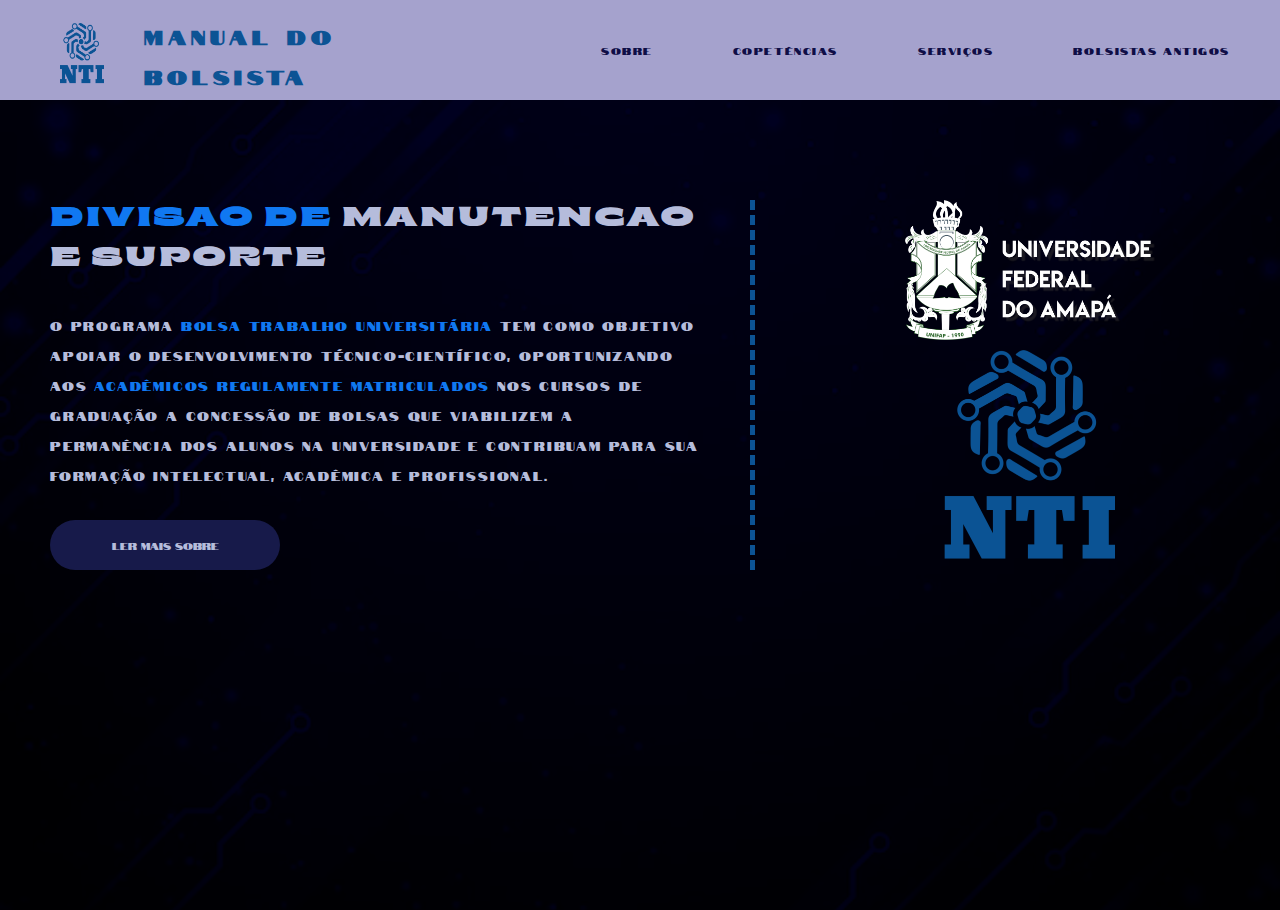
==== index.html @ f686a223 "ef" ====
<!DOCTYPE html>
<html lang="br-PT">
<head>
    <meta charset="UTF-8">
    <meta name="viewport" content="width=device-width, initial-scale=1.0">
    <link rel="stylesheet" href="/assets/css/style.css">
    <title>DMSUPORTE</title>
</head>
<body>
        <header class="header">
            <div class="logo">
                <img src="/assets/img/logo-nti.png" alt="nti">
                <h1>MANUAL DO BOLSISTA</h1>
            </div><!--logo-->
            <div class="links">
                    <ul>
                        <li><a href="#">SOBRE</a></li>
                        <li><a href="#">COPETÊNCIAS</a></li>
                        <li><a href="#">SERVIÇOS</a></li>
                        <li><a href="#">BOLSISTAS ANTIGOs</a></li>
                    </ul>
            </div><!--links-->
            
        </header><!--header-->

        <section id="section-1">
            <div class="section1">
                <div class="conteudo">
                    <h1><span>DIVISAO DE</span> MANUTENCAO<br>E SUPORTE</h1>
                    <p>
                        O Programa <span>Bolsa Trabalho Universitária</span> tem como objetivo apoiar o desenvolvimento técnico-científico, oportunizando aos <span>acadêmicos regulamente matriculados</span> nos Cursos de Graduação a concessão de bolsas que viabilizem a permanência dos alunos na Universidade e contribuam para sua formação intelectual, acadêmica e profissional. 
                    </p>
                    <button>LER MAIS SOBRE</button>

                </div><!--conteudo da section 1-->
                <div class="logo-principal">
                    <img src="/assets/img/unifap-1.png" alt="unifap">
                    <img src="/assets/img/logo-nti.png" alt="unifap">
                </div><!--logo-principal-->

            </div><!--section1-->
        </section>
</body>
</html>
---- assets/css/style.css ----
@import url('https://fonts.googleapis.com/css2?family=Courgette&family=Nosifer&family=Notable&display=swap');
@font-face{
    font-family: 'fonte-titulo';
    src: url("/assets/fontes/brice-black-expanded.otf");
}

*{
    padding: 0;
    margin: 0;
    box-sizing: border-box;
    text-decoration: none;
}

header{
    height: 100px;
    background-color: #A5A2CD;
}
.header{
    display: flex;
    justify-content: space-between;
    align-items: center;
    padding: 50px;
}
.logo{
    display: flex;
}

.logo img{
    width: 64px;
    height: 64px;
    margin-top: 15px;
    
}

.logo h1{
    font-family: Notable;
    width: 200px;
    font-size: 20px;
    margin-left: 30px;
    margin-top: 10px;
    letter-spacing: 5px;
    color: #0C5394;
}

.links ul{
    display: flex;
    list-style-type: none;
    gap: 80px;
}

.links a{
    font-size: 10px;
    font-family: Notable;
    color: #0F0E46;
    letter-spacing: 1.56px;
}

/*section 1 ***************/


#section-1{
    height: 90vh;
    background-color: #000020; 
    background-image: url("/assets/img/fundo.png");
    background-repeat: no-repeat;
    background-size: cover;
    opacity: 1;
    background-blend-mode:multiply;
    z-index: -1;
}

.section1{
    padding: 50px;
    display: flex;
    justify-content: space-between;
    padding-top: 100px;
}
h1{
    font-family: fonte-titulo;
    color: #B5BCDB;
    font-size: 27px;
    line-height: 40px;
    letter-spacing: 3px;
    width: 700px;
}
span{
    color: #1078F1;
}

p{
    font-size: 12px;
    font-family: Notable;
    color: #B5BCDB;
    width: 650px;
    margin-top: 30px;
    margin-bottom: 30px;
    letter-spacing: 1.8px;
    line-height: 30px;

}

button{
    width: 230px;
    height: 50px;
    background-color: #171A4A;
    color: #B5BCDB;
    border: none;
    border-radius: 30px;
    font-family: notable;
    font-size: 10px;
}
.logo-principal{
    display: flex;
    flex-direction: column;
    border-left: solid 5px #0C5394;
    border-top: 0px;
    border-right: 0px;
    border-bottom: 0px;
    border-style: dashed;
    padding-left: 150px;
    
}
.logo-principal img{
    width: 250px;
    margin-right: 100px;
}
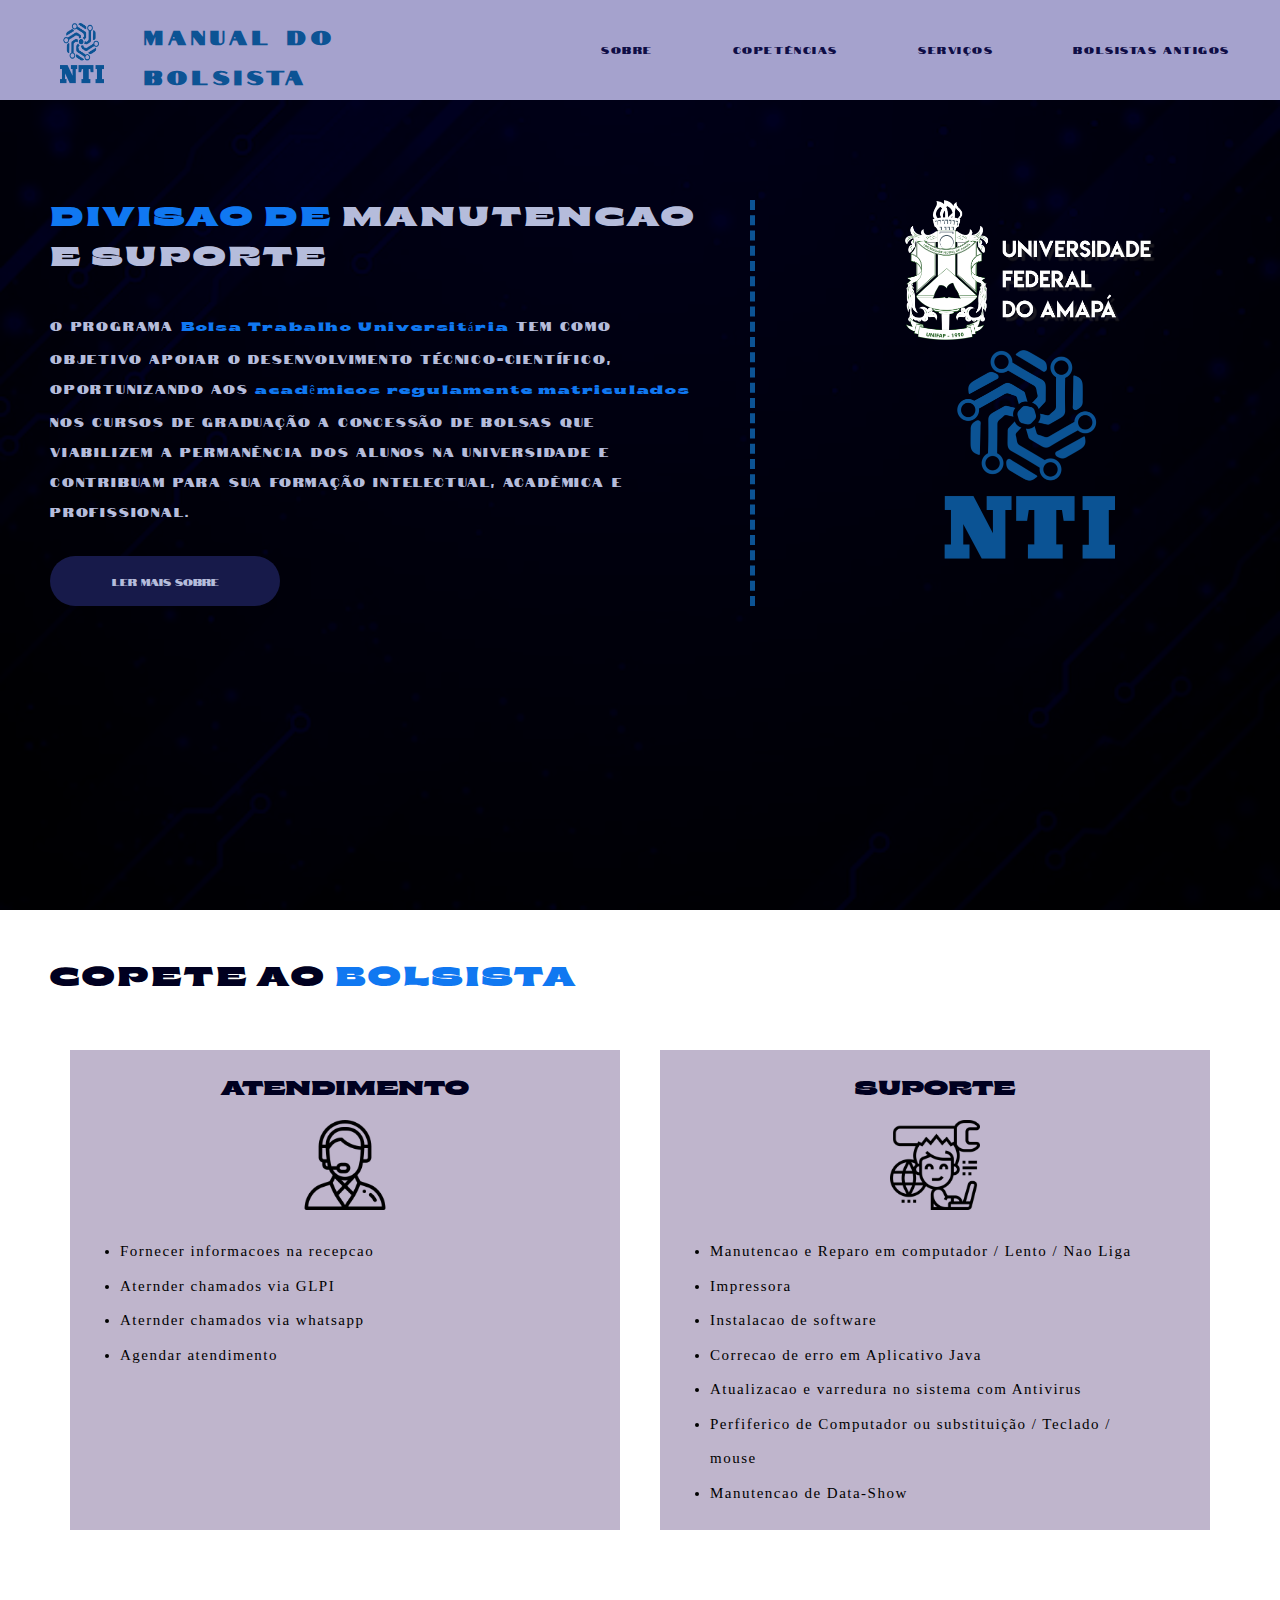
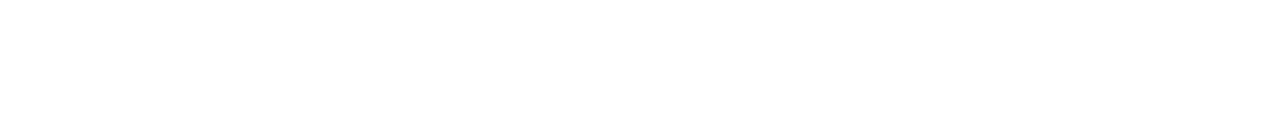
==== commit 3aa42683: "section 2" ====
--- a/index.html
+++ b/index.html
@@ -39,6 +39,45 @@
                 </div><!--logo-principal-->
 
             </div><!--section1-->
-        </section>
+        </section><!--section-id-1-->
+        <section id="section-2">
+            <div class="section2">
+                <h1>COPETE AO <span>BOLSISTA</span></h1>
+                <div class="card-copete">
+                    <div class="card">
+                        <div class="card-copete-texto">
+                            <h2>ATENDIMENTO</h2>
+                            <img src="assets/icones/apoio-suporte.png" alt="">
+                            <ul>
+                                <li>Fornecer informacoes na recepcao</li>
+                                <li>Aternder chamados via GLPI</li>
+                                <li>Aternder chamados via whatsapp </li>
+                                <li>Agendar atendimento</li>
+                            </ul>
+    
+                        </div><!--card-copete-texto-->
+                    </div><!--card-->
+                    <div class="card">
+                        <div class="card-copete-texto">
+                            <h2>SUPORTE</h2>
+                            <img src="assets/icones/suporte-tecnico.png" alt="">
+                            <ul>
+                                <li>Manutencao e Reparo em computador / Lento / Nao Liga </li>
+                                <li>Impressora</li>
+                                <li>Instalacao de software </li>
+                                <li>Correcao de erro em Aplicativo Java</li>
+                                <li>Atualizacao e varredura no sistema com Antivirus</li>
+                                <li>Perfiferico de Computador ou substituição / Teclado / mouse</li>
+                                <li>Manutencao de Data-Show
+                                </li>
+                            </ul>
+    
+                        </div><!--card-copete-texto-->
+                    </div><!--card-->
+                </div><!--card-copete-->
+
+            </div><!--section2-->
+
+        </section><!--section-id-2-->
 </body>
 </html>--- a/assets/css/style.css
+++ b/assets/css/style.css
@@ -9,6 +9,7 @@
     margin: 0;
     box-sizing: border-box;
     text-decoration: none;
+    font-family: fonte-titulo;
 }
 
 header{
@@ -124,3 +125,60 @@
     width: 250px;
     margin-right: 100px;
 }
+
+/*section 2 ***************/
+#section-2{
+    padding: 50px;
+}
+
+.section2{
+    width: 100%;
+    height: 80vh;
+}
+
+.section2 h1{
+    color: #000020;
+    margin-bottom: 30px;
+}
+
+.card-copete{
+    display: flex;
+    justify-content: center;
+}
+h2{
+    font-size: 20px;
+    color: #000020;
+    margin-top: 30px;
+}
+
+.card{
+    text-align: center;
+    background-color: #BFB5CC;
+    margin: 20px;
+    width: 600px;
+    height: auto;
+
+}
+
+.card img{
+    width: 90px;
+    height: auto;
+    margin: 20px;
+}
+
+.card ul{
+    margin-bottom: 20px;
+}
+
+.card li{
+    margin-left: 50px;
+    margin-right: 50px;
+    text-align: left;
+    font-size: 15px;
+    line-height: 2.3;
+    letter-spacing: 1.5px;
+    font-family: 'roboto';
+}
+
+
+
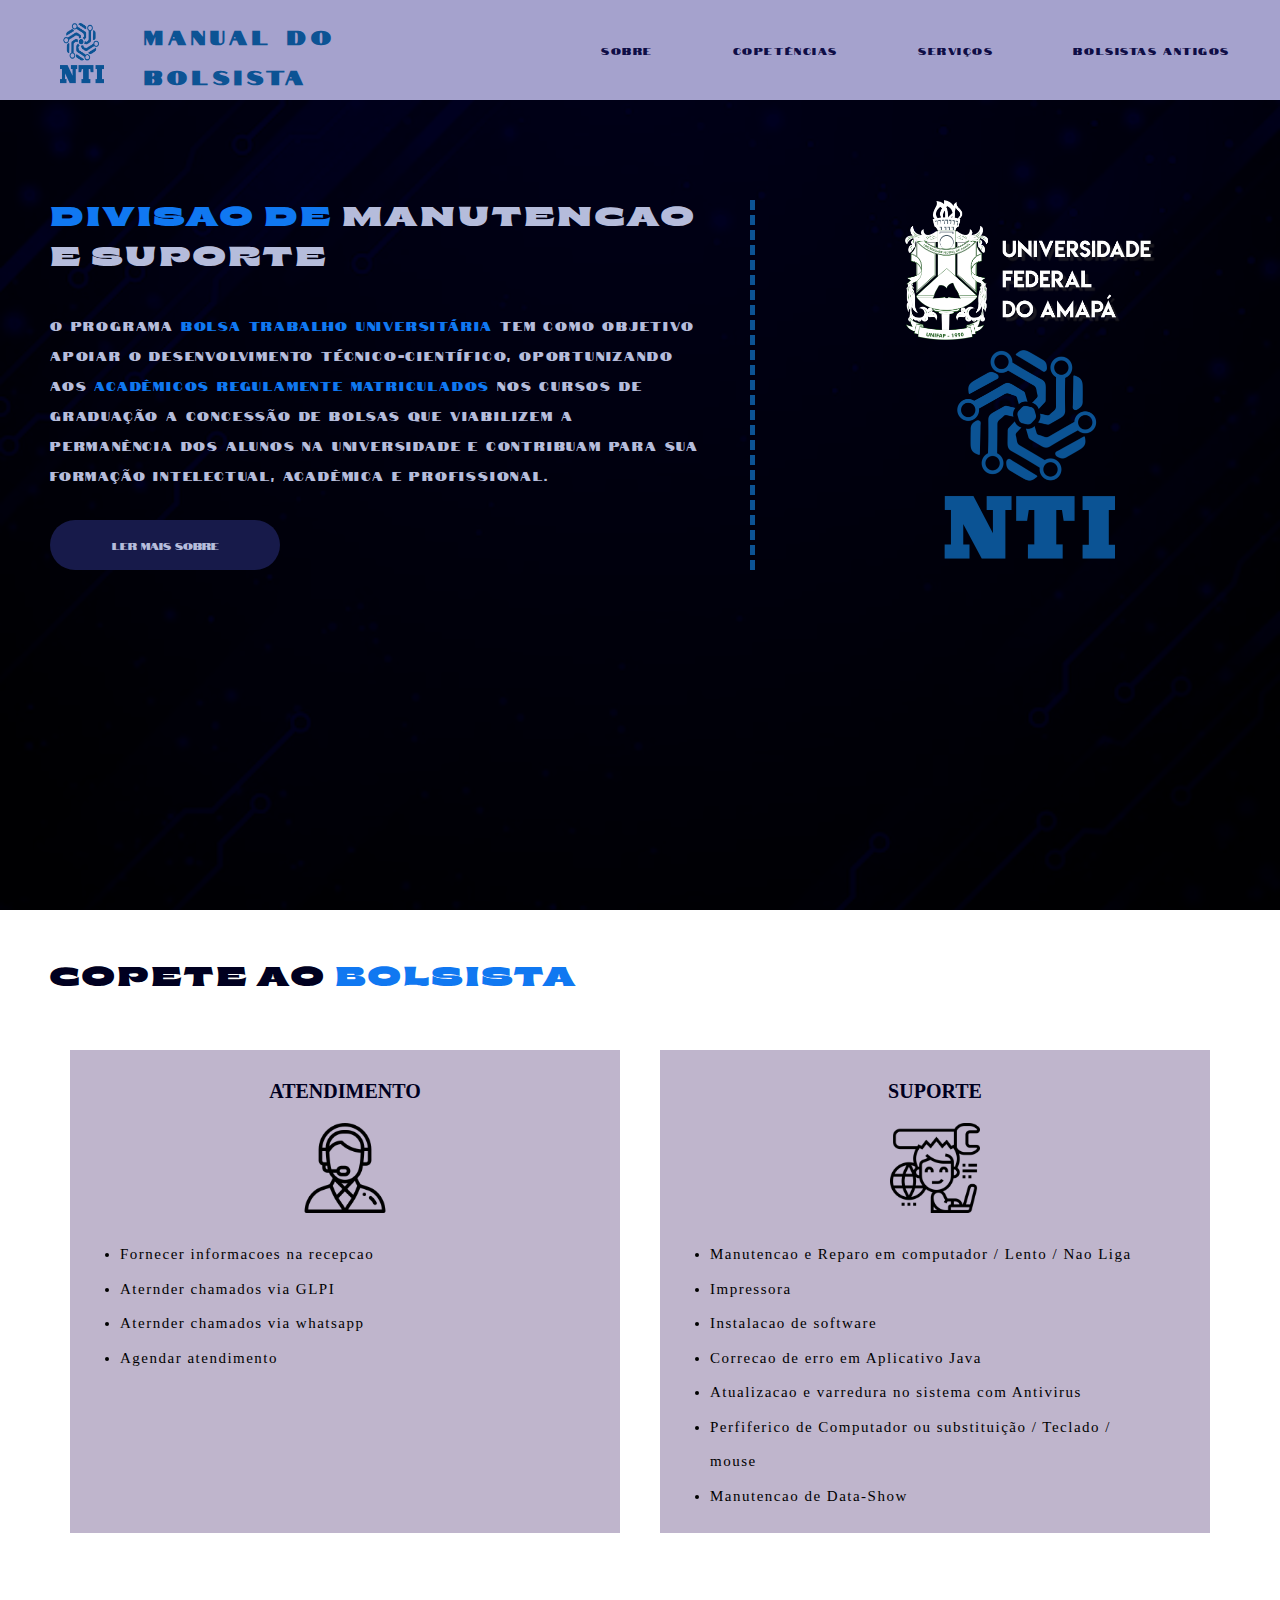
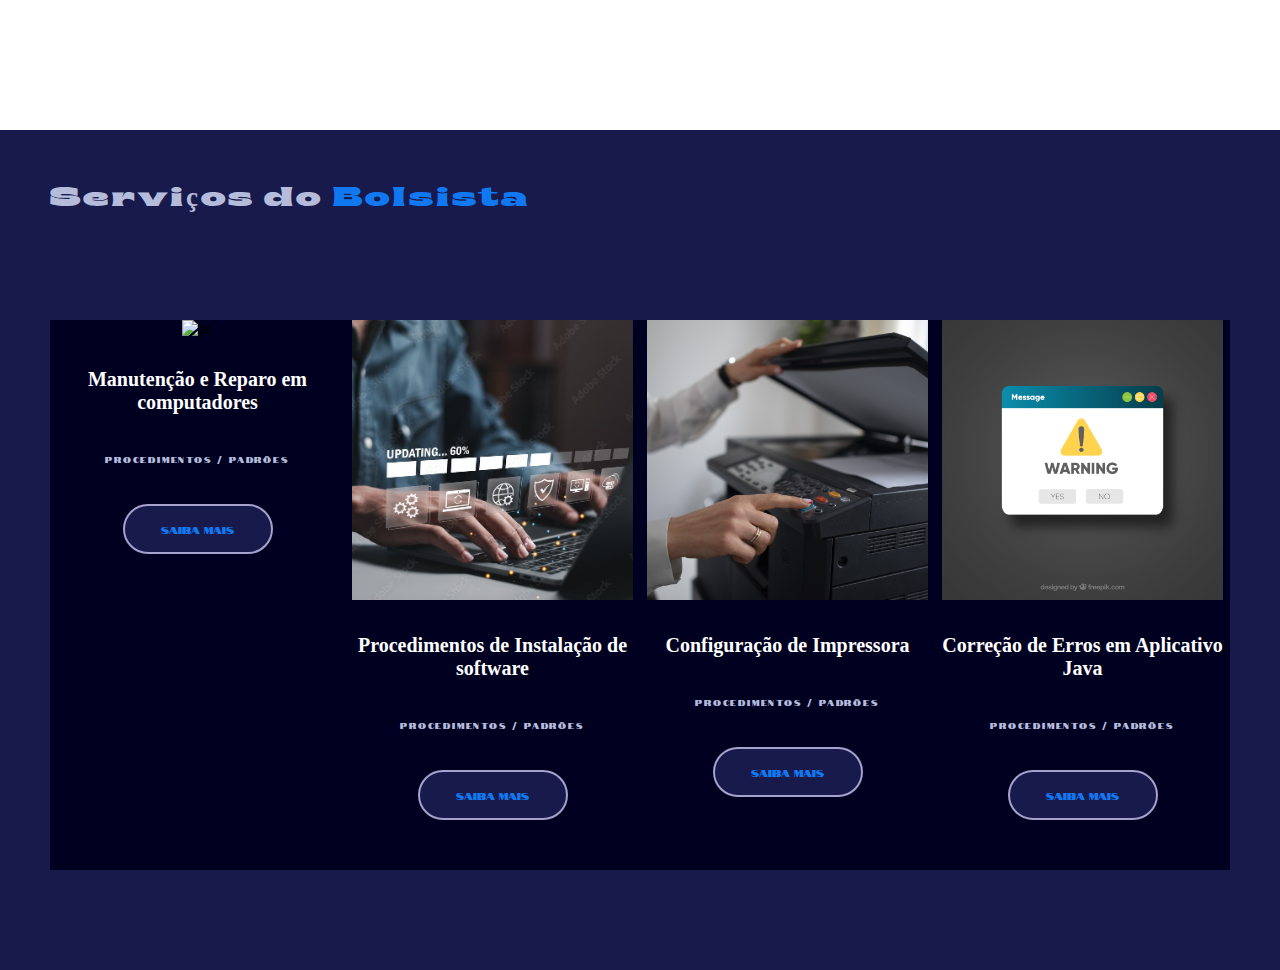
==== commit de0d89bb: "pagina serviços" ====
--- a/index.html
+++ b/index.html
@@ -79,5 +79,37 @@
             </div><!--section2-->
 
         </section><!--section-id-2-->
+        <section id="section-3">
+            <div class="section3">
+                <h1>Serviços do <span>Bolsista</span></h1>
+            <div class="cards3">
+                <div class="card3">
+                    <img src="assets/img/reparopc.jpg" alt="pc">
+                    <h2>Manutenção e Reparo em computadores</h2>
+                    <p>Procedimentos / Padrões</p>
+                    <button>Saiba Mais</button>
+                </div>
+                <div class="card3">
+                    <img src="assets/img/software.jpeg" alt="software">
+                    <h2>Procedimentos de Instalação de software</h2>
+                    <p>Procedimentos / Padrões</p>
+                    <button>Saiba Mais</button>
+                </div>
+                <div class="card3">
+                    <img src="assets/img/impressora.jpg" alt="impressora">
+                    <h2>Configuração de Impressora</h2>
+                    <p>Procedimentos / Padrões</p>
+                    <button>Saiba Mais</button>
+                </div>
+                <div class="card3">
+                    <img src="assets/img/errojava.jpg" alt="">
+                    <h2>Correção de Erros em Aplicativo Java</h2>
+                    <p>Procedimentos / Padrões</p>
+                    <button>Saiba Mais</button>
+                </div>
+
+            </div>
+            </div>
+        </section>
 </body>
 </html>--- a/assets/css/style.css
+++ b/assets/css/style.css
@@ -9,7 +9,7 @@
     margin: 0;
     box-sizing: border-box;
     text-decoration: none;
-    font-family: fonte-titulo;
+ 
 }
 
 header{
@@ -180,5 +180,52 @@
     font-family: 'roboto';
 }
 
-
-
+/*section 3 ***************/
+#section-3{
+    padding: 50px;
+    background-color: #171A4A;
+}
+.section3{
+    height: auto;
+    width: 100%;
+    margin-bottom: 50px;
+}
+
+
+.cards3{
+    display: flex;
+    justify-content: space-evenly;
+    margin-top: 100px;
+}
+
+.card3{
+    padding: auto;
+    background-color: #000020;
+    width: 400px;
+    height: auto;
+    text-align: center;
+}
+
+.card3 p{
+    width: auto;
+    font-size: 8px;
+}
+.card3 h2{
+    color: #fff;
+
+}
+.card3 img{
+    width: 95%;
+    height: auto;
+
+}
+
+.card3 button{
+    background-color: #171A4A;
+    border: solid 2px #A5A2CD;
+    width: 150px;
+    margin-bottom: 50px;
+    color: #1078F1;
+}
+
+
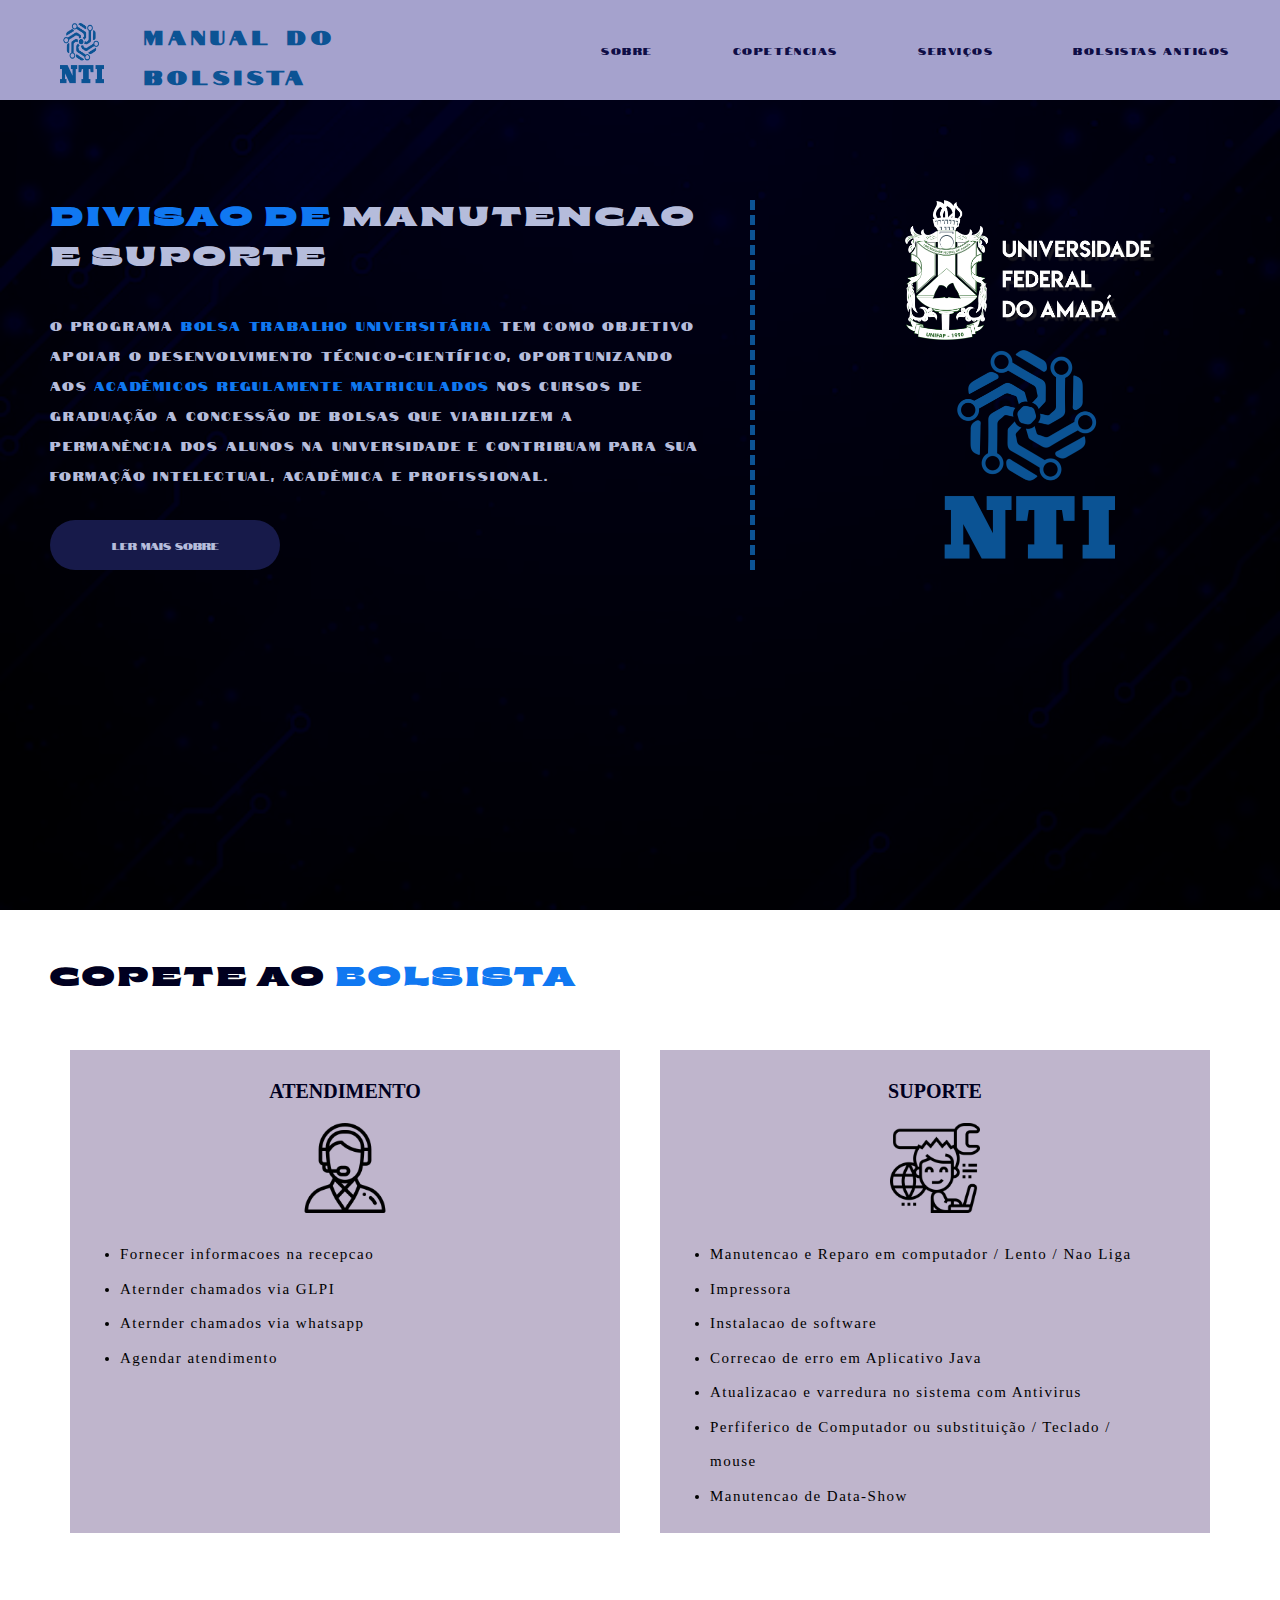
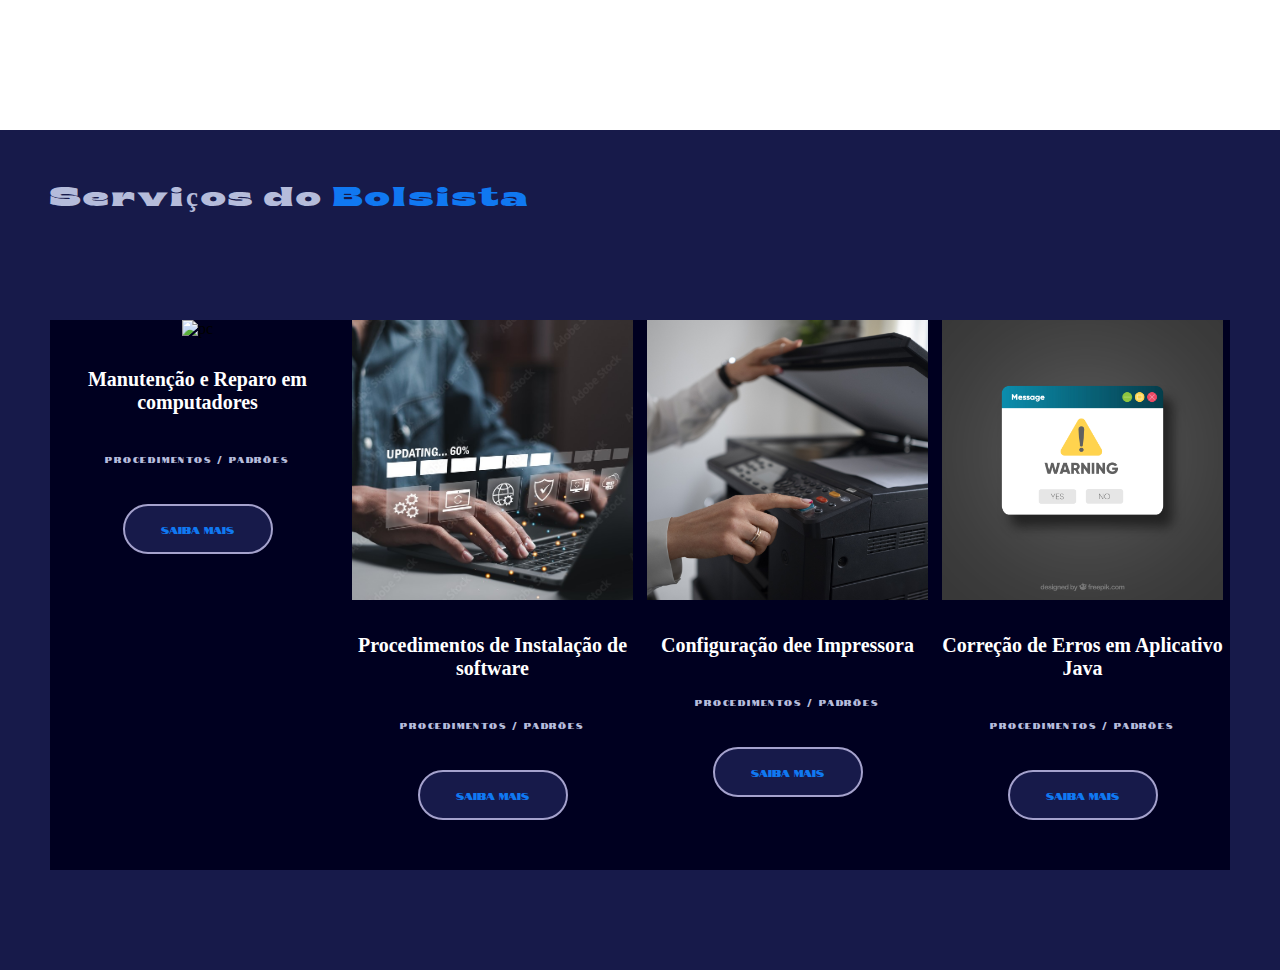
==== commit c04dbed9: "atuaaa" ====
--- a/index.html
+++ b/index.html
@@ -97,7 +97,7 @@
                 </div>
                 <div class="card3">
                     <img src="assets/img/impressora.jpg" alt="impressora">
-                    <h2>Configuração de Impressora</h2>
+                    <h2>Configuração dee Impressora</h2>
                     <p>Procedimentos / Padrões</p>
                     <button>Saiba Mais</button>
                 </div>
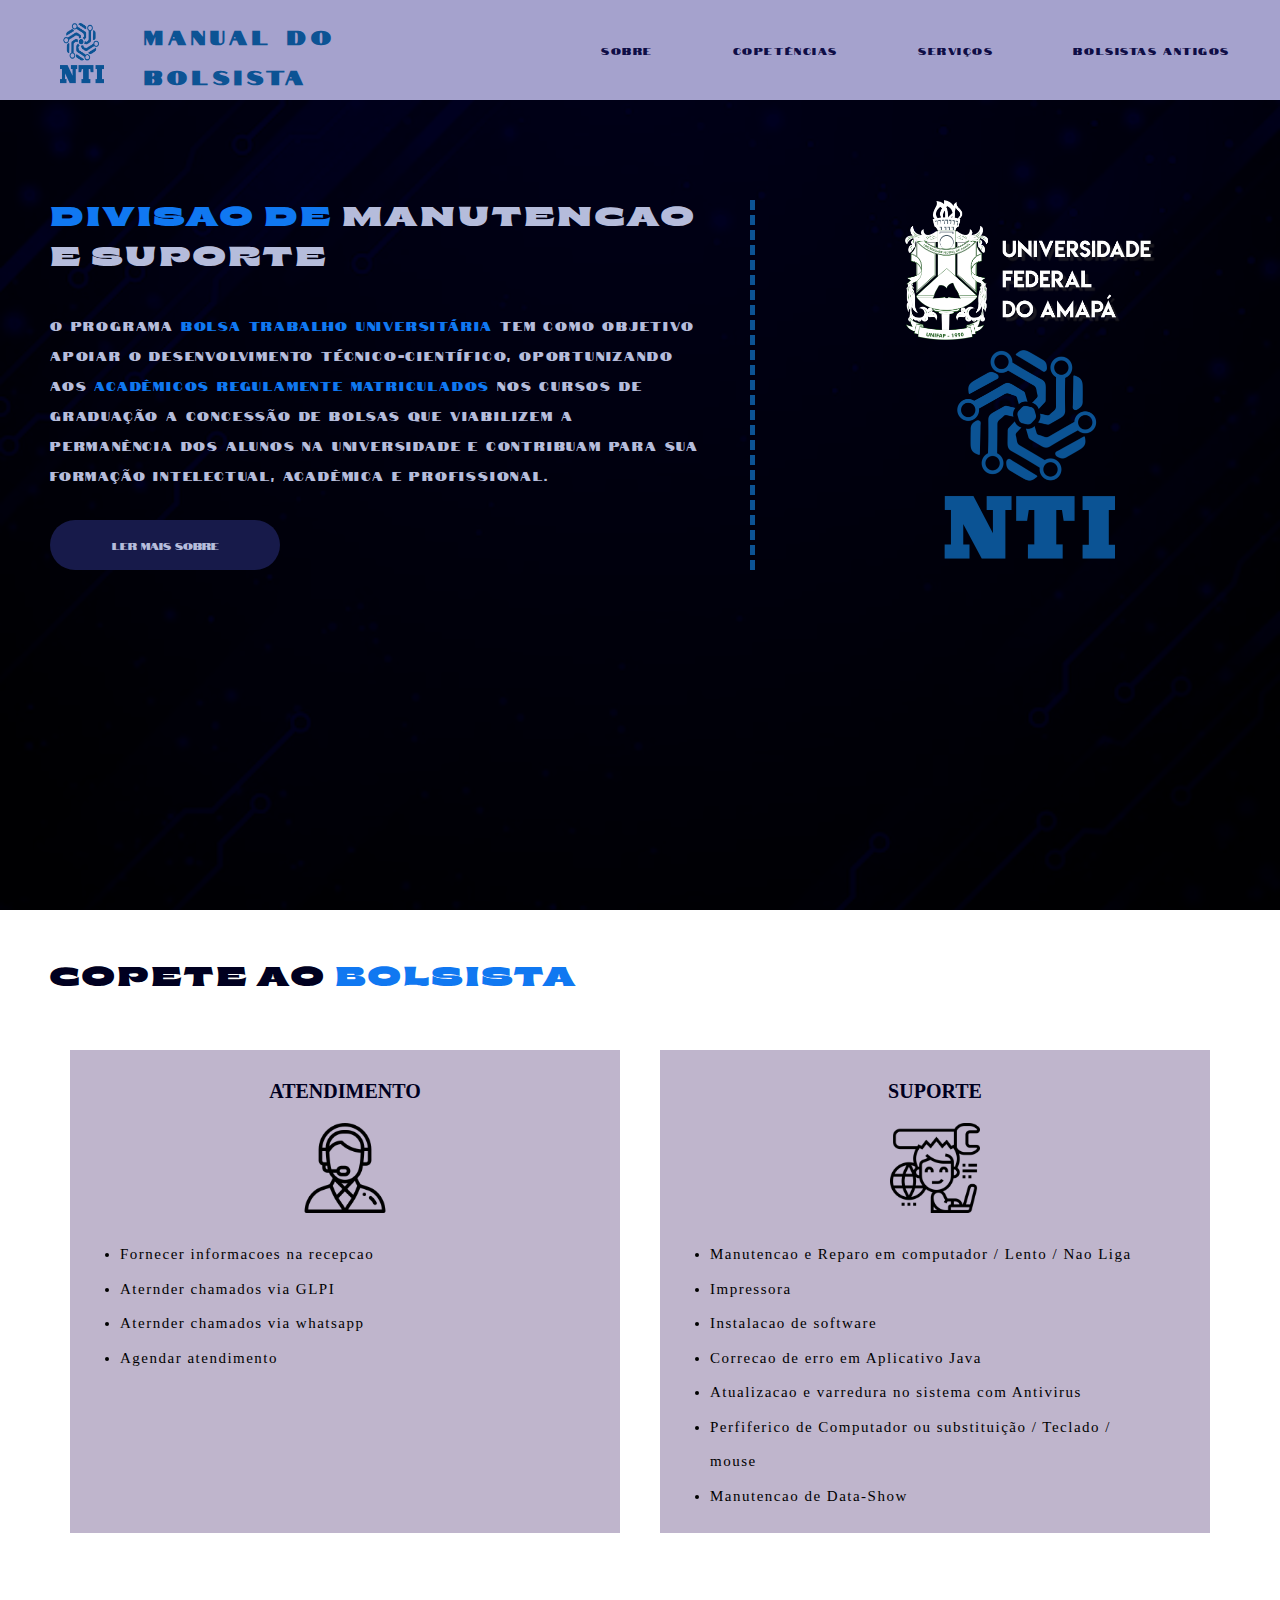
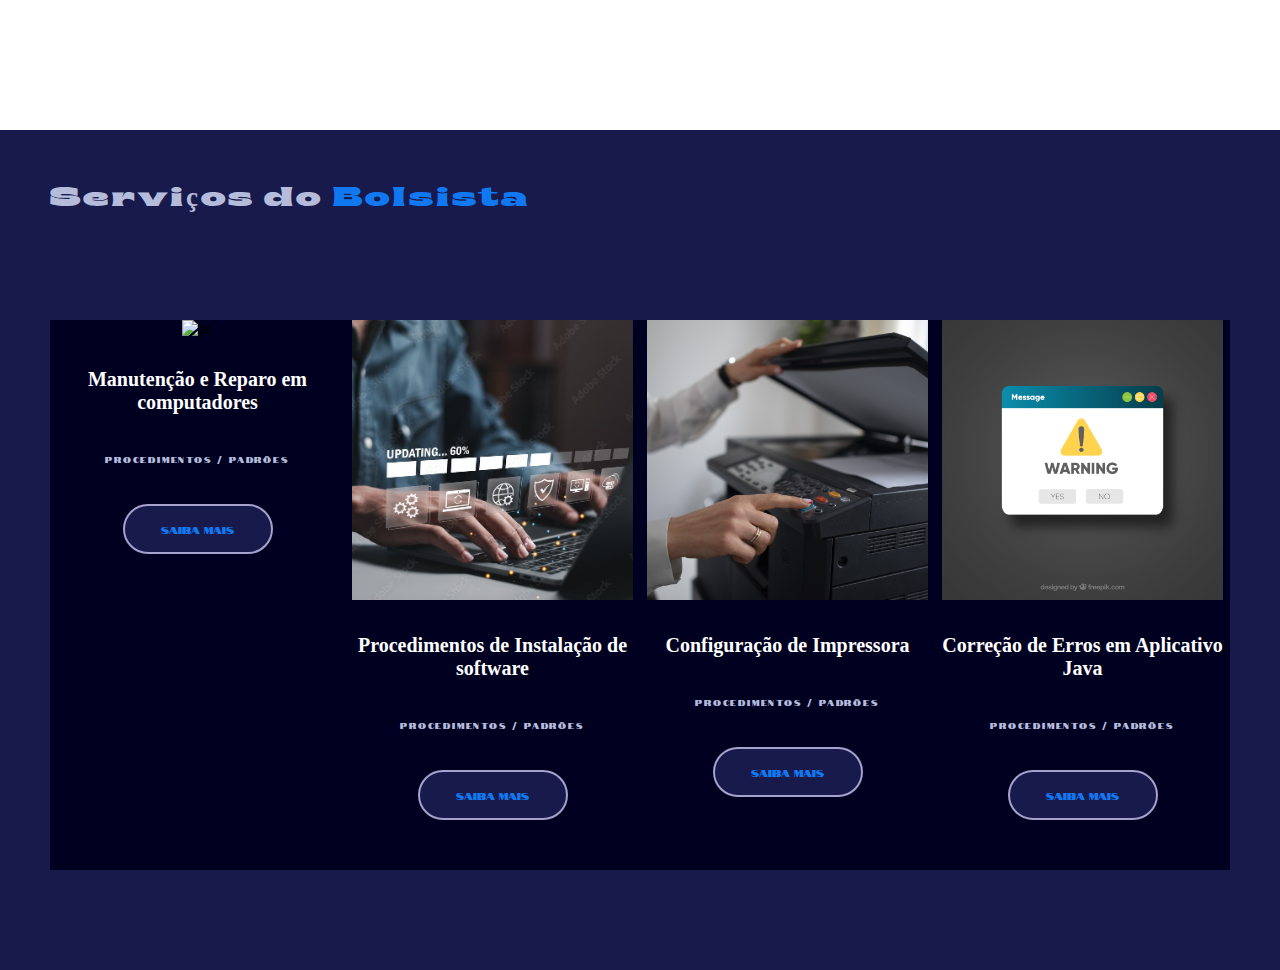
==== commit d8ede33f: "Update index.html" ====
--- a/index.html
+++ b/index.html
@@ -97,7 +97,7 @@
                 </div>
                 <div class="card3">
                     <img src="assets/img/impressora.jpg" alt="impressora">
-                    <h2>Configuração dee Impressora</h2>
+                    <h2>Configuração de Impressora</h2>
                     <p>Procedimentos / Padrões</p>
                     <button>Saiba Mais</button>
                 </div>
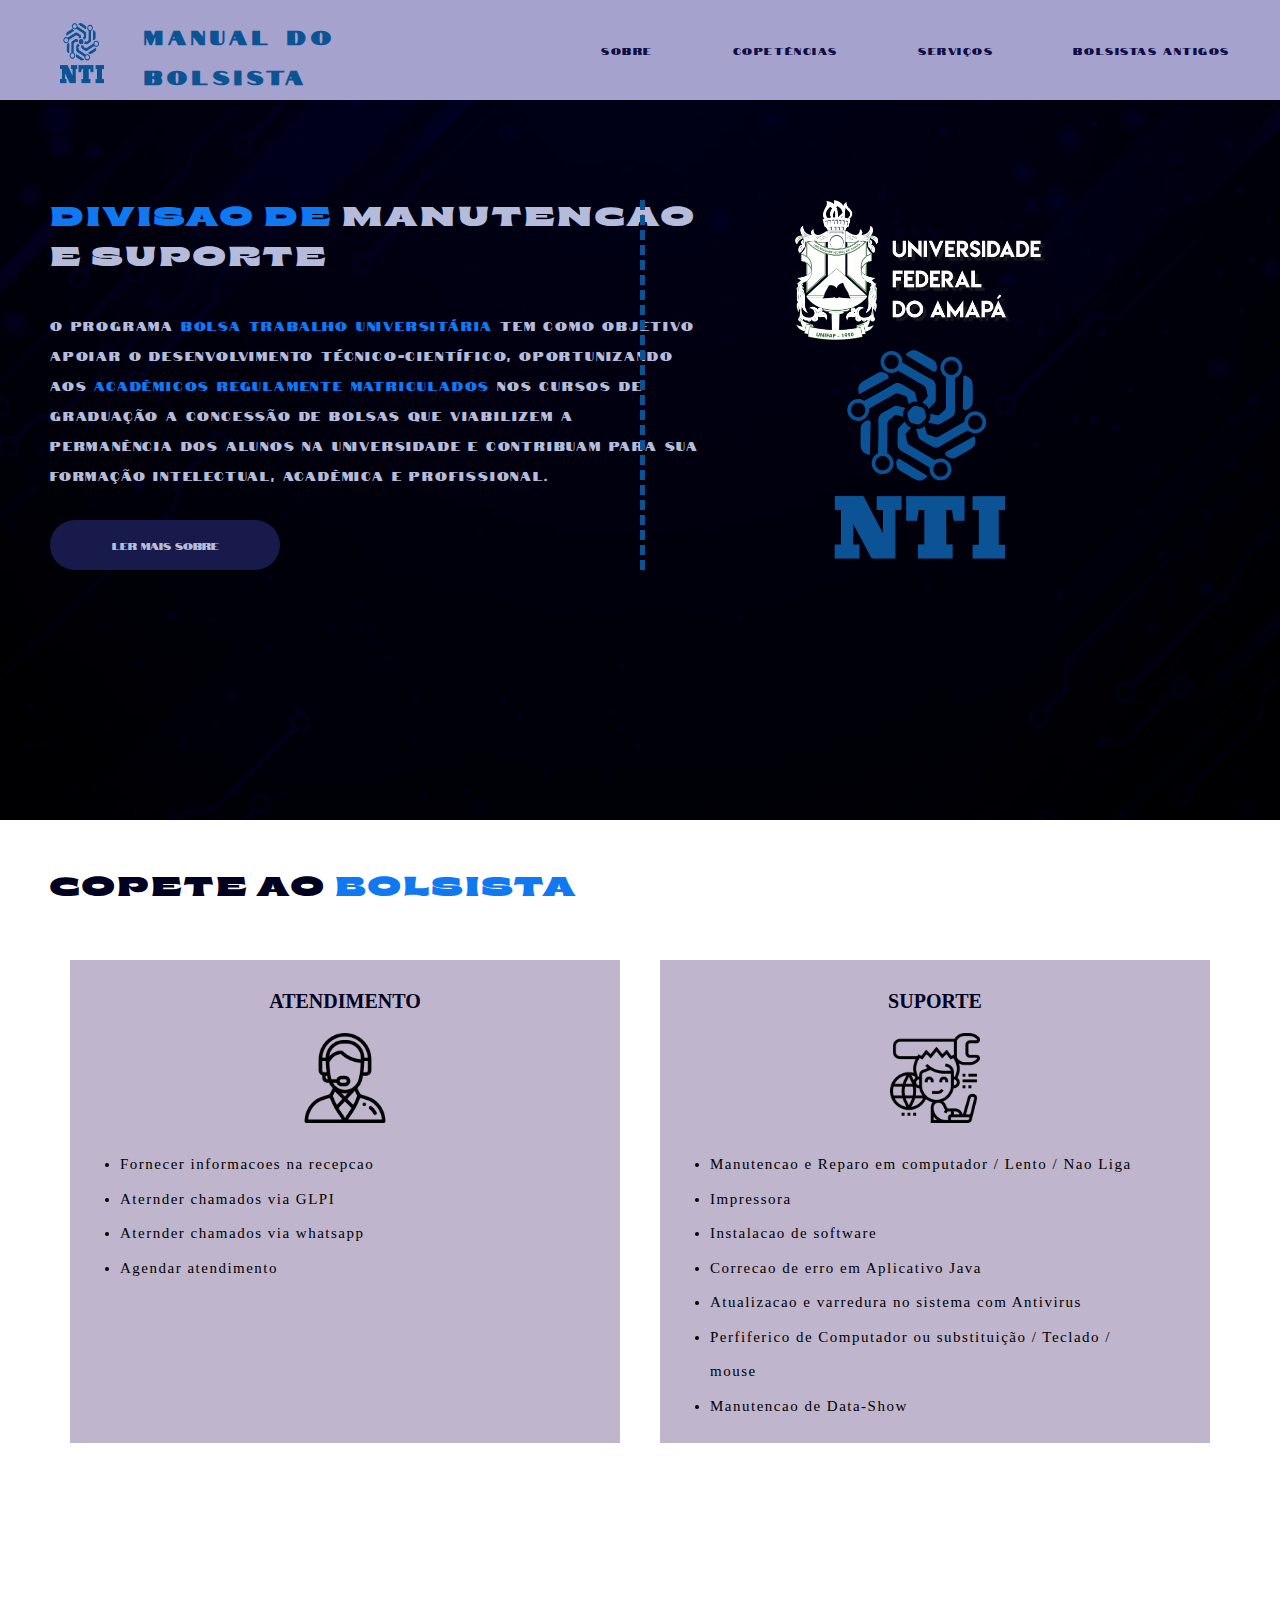
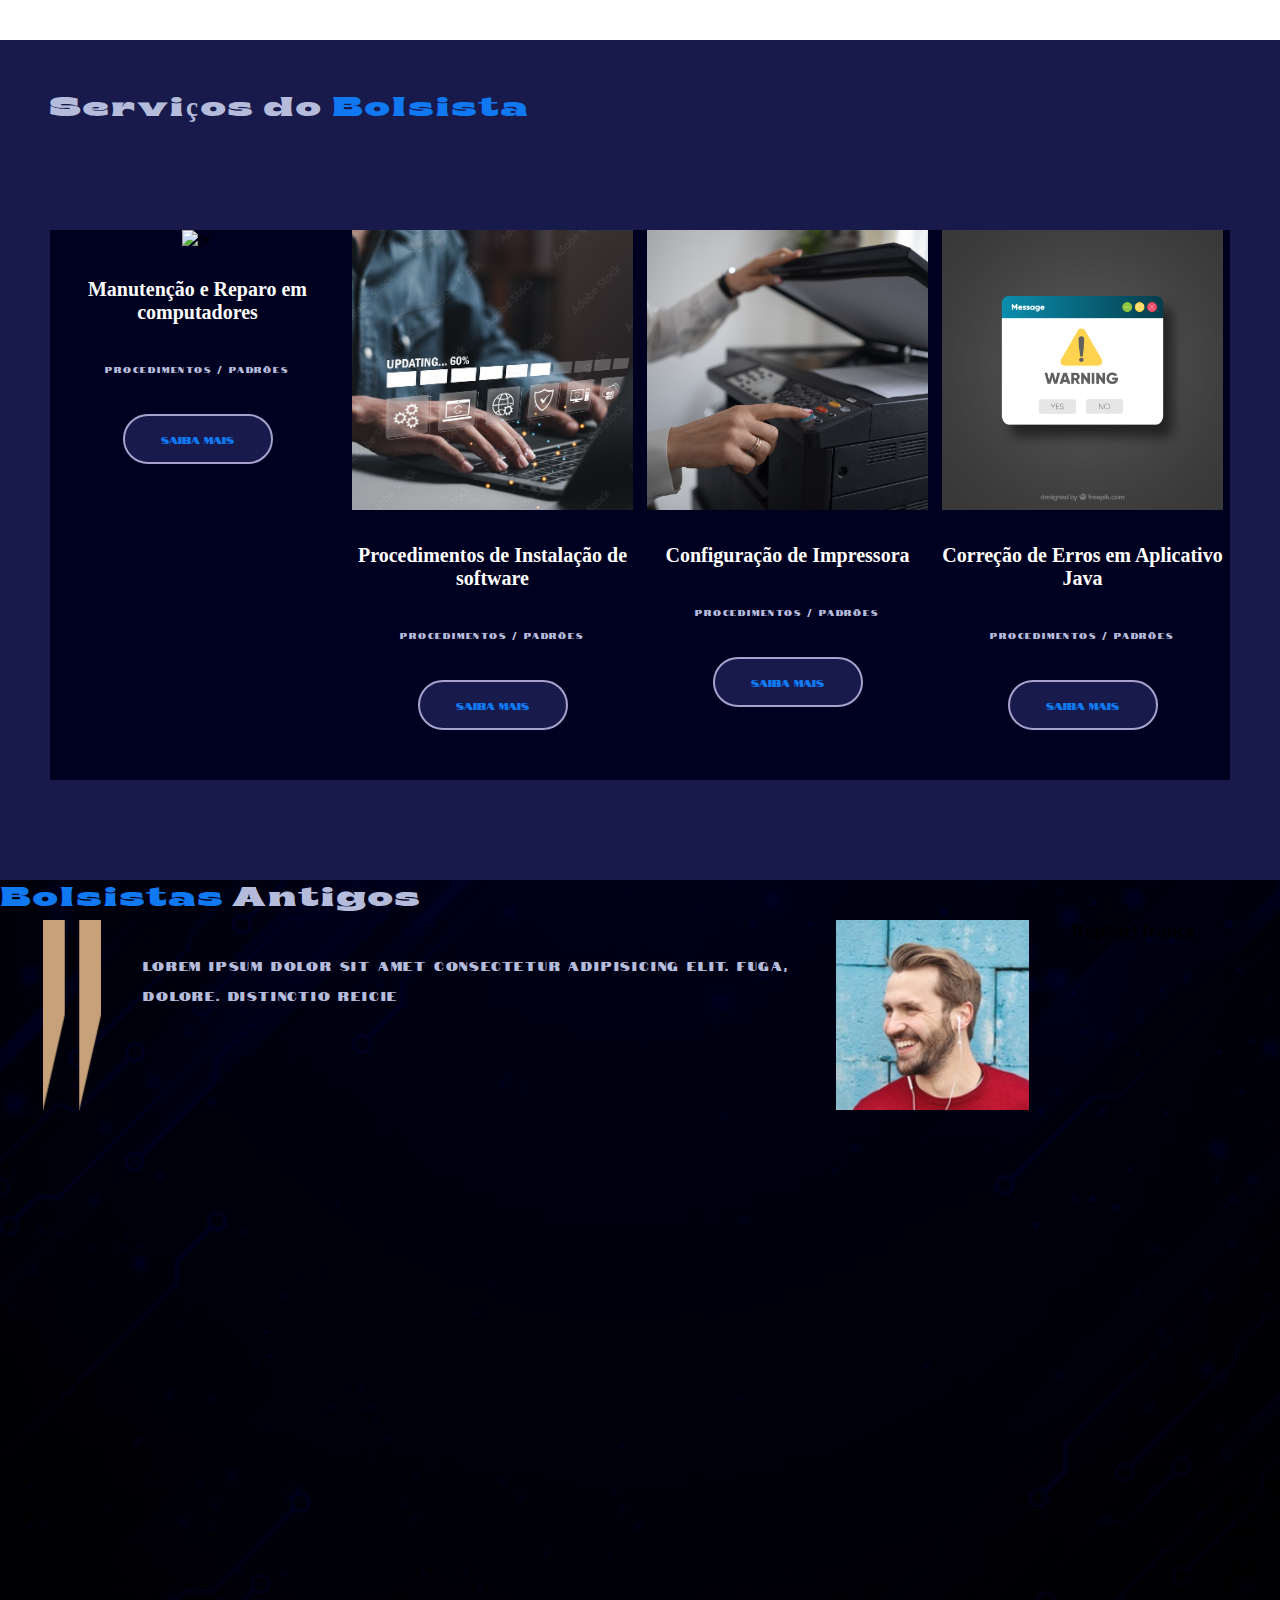
==== commit 7e73aae7: "saf" ====
--- a/index.html
+++ b/index.html
@@ -110,6 +110,28 @@
 
             </div>
             </div>
-        </section>
+        </section><!--section-id-3-->
+        <section id="section-4">
+            <div class="section4">
+                <h1><span>Bolsistas</span> Antigos</h1>
+                <div class="cards4">
+                    <img src="assets/img/aspas.png" alt="aspas">
+                    <p>Lorem ipsum dolor sit amet consectetur adipisicing elit. Fuga, dolore. Distinctio reicie</p>
+                    <img src="assets/img/bolsista.png" alt="bolsista">
+                    <h3>Raphael franca</h3>
+                    <div class="icones4">
+                        <a href=""><ion-icon name="logo-facebook"></ion-icon></a>
+                        <a href=""><ion-icon name="logo-instagram"></ion-icon></a>
+                        <a href=""><ion-icon name="logo-linkedin"></ion-icon></a>
+
+                    </div><!--icones4-->
+                </div><!--cards-4-->
+            </div>
+            
+
+        </section><!--section-id-4-->
+
+        <script type="module" src="https://unpkg.com/ionicons@7.1.0/dist/ionicons/ionicons.esm.js"></script>
+<script nomodule src="https://unpkg.com/ionicons@7.1.0/dist/ionicons/ionicons.js"></script>
 </body>
 </html>--- a/assets/css/style.css
+++ b/assets/css/style.css
@@ -60,7 +60,7 @@
 
 
 #section-1{
-    height: 90vh;
+    height: 80vh;
     background-color: #000020; 
     background-image: url("/assets/img/fundo.png");
     background-repeat: no-repeat;
@@ -75,6 +75,12 @@
     display: flex;
     justify-content: space-between;
     padding-top: 100px;
+}
+.conteudo{
+    height: auto;
+    width: 50%;
+    display: flex;
+    flex-direction: column;
 }
 h1{
     font-family: fonte-titulo;
@@ -111,6 +117,7 @@
     font-size: 10px;
 }
 .logo-principal{
+    width: 50%;
     display: flex;
     flex-direction: column;
     border-left: solid 5px #0C5394;
@@ -120,10 +127,11 @@
     border-style: dashed;
     padding-left: 150px;
     
+    
 }
 .logo-principal img{
     width: 250px;
-    margin-right: 100px;
+    margin-right: 
 }
 
 /*section 2 ***************/
@@ -228,4 +236,21 @@
     color: #1078F1;
 }
 
-
+/*section 4 ***************/
+#section-4{
+    height: 80vh;
+    background-color: #000020; 
+    background-image: url("/assets/img/fundo.png");
+    background-repeat: no-repeat;
+    background-size: cover;
+    opacity: 1;
+    background-blend-mode:multiply;
+    z-index: -1;
+}
+
+.cards4{
+    display: flex;
+    justify-content: space-evenly;
+}
+
+
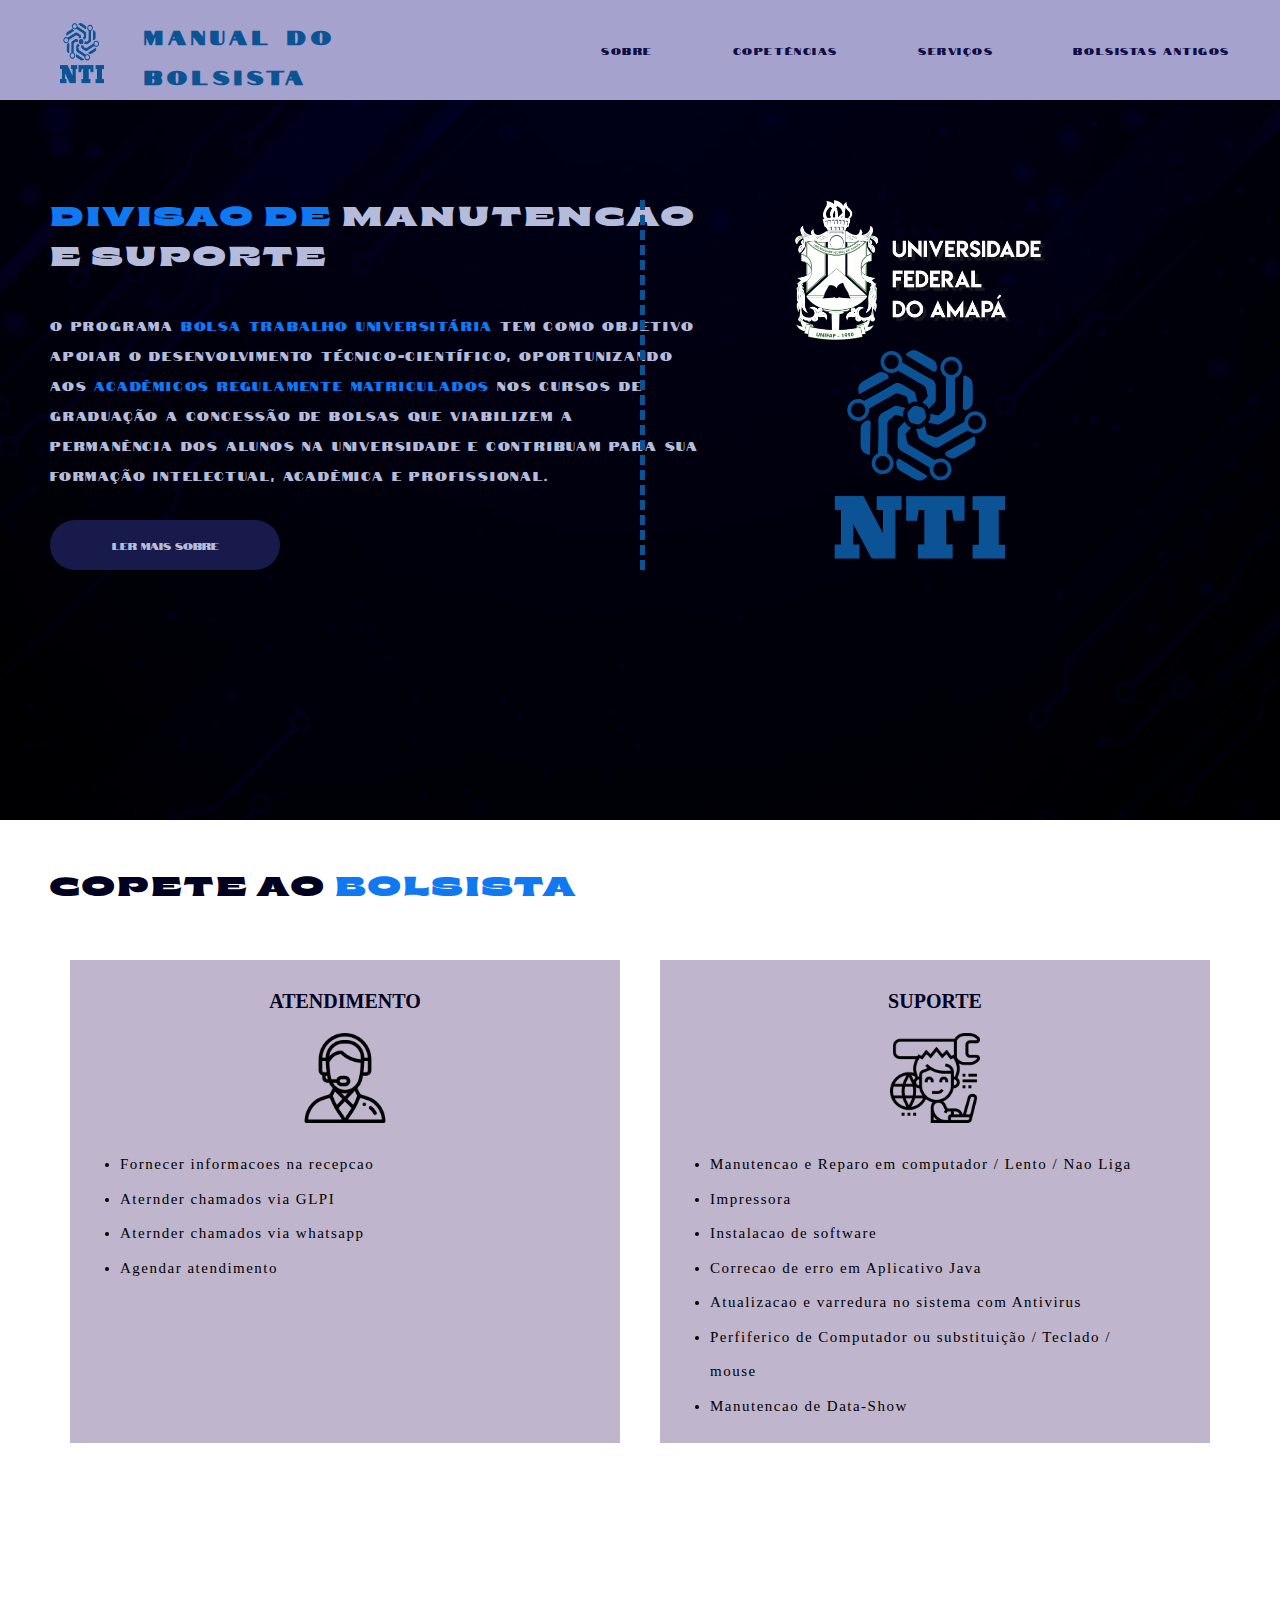
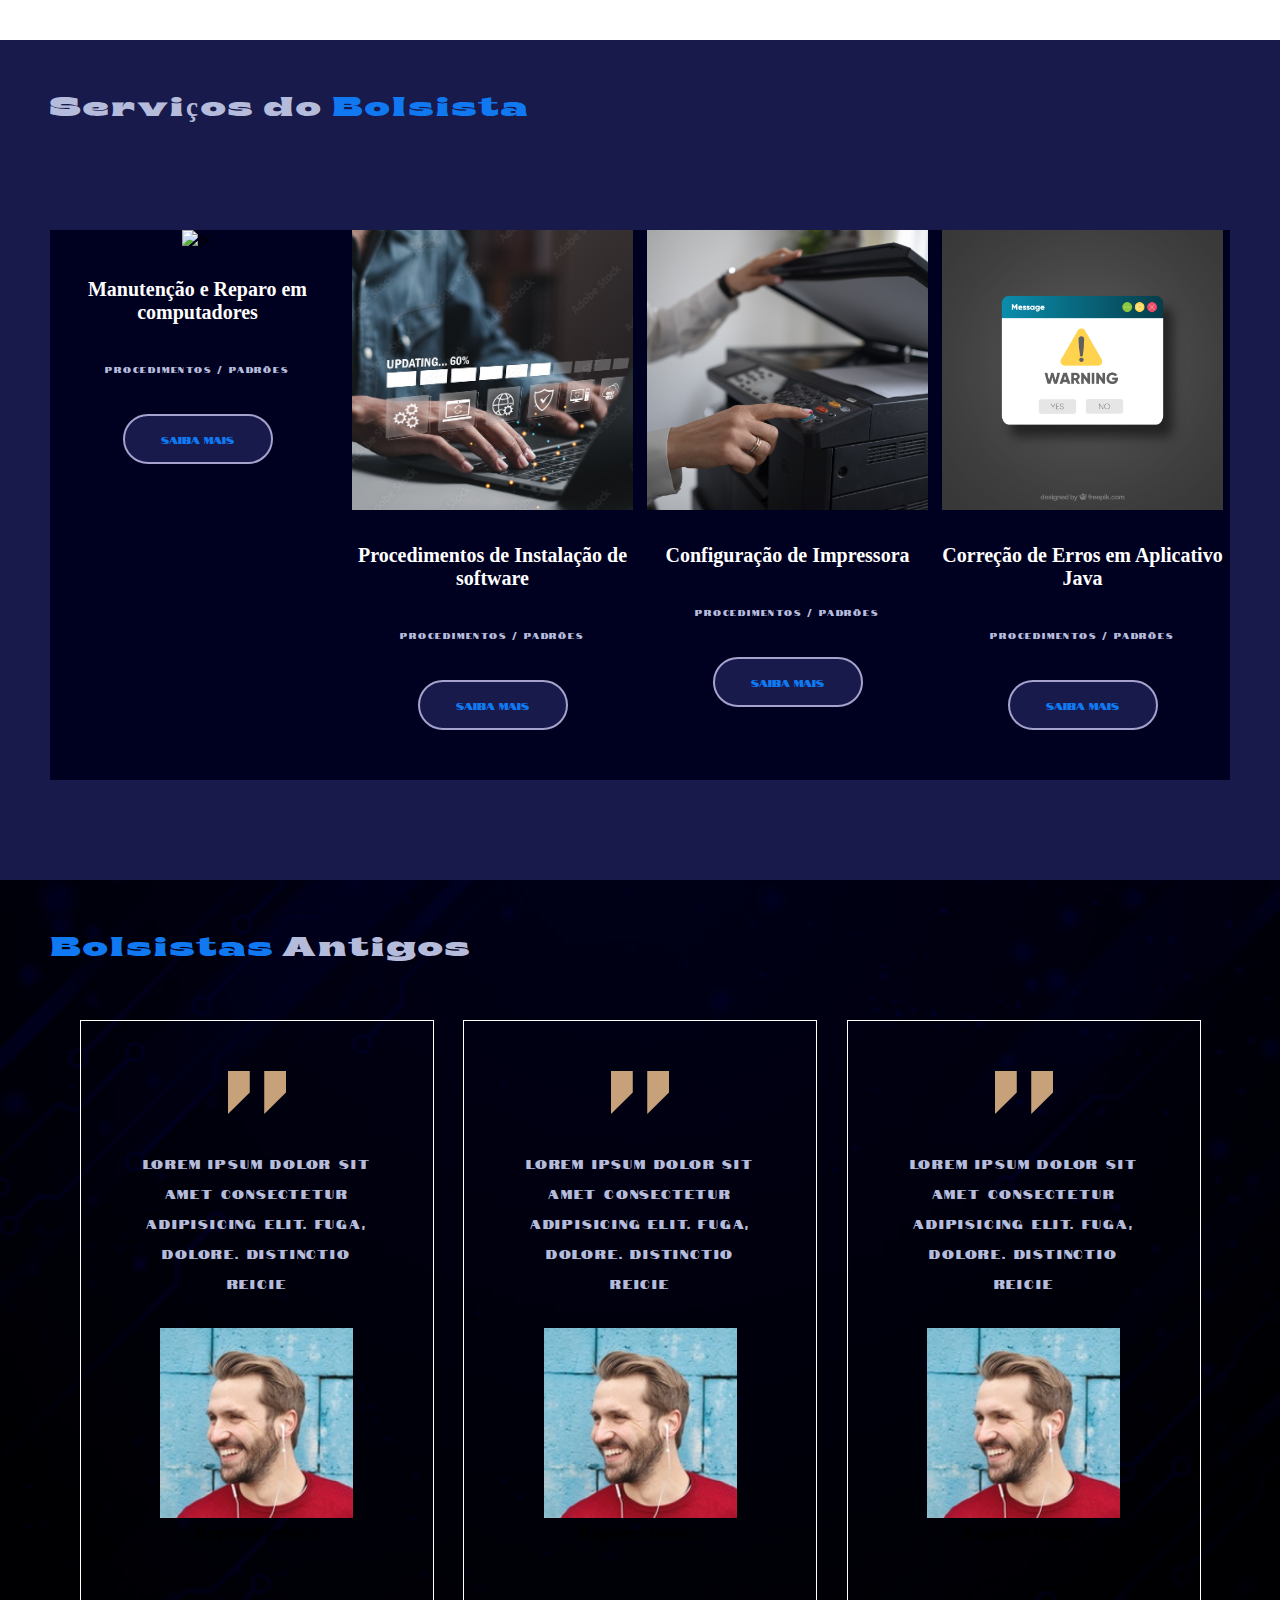
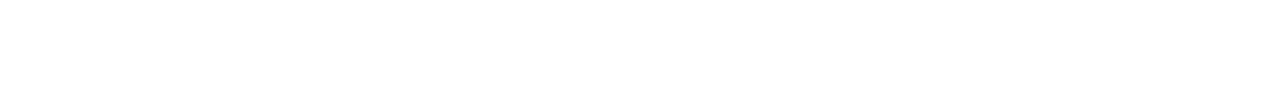
==== commit 5aeecebc: "bolsistas antigos" ====
--- a/index.html
+++ b/index.html
@@ -115,20 +115,44 @@
             <div class="section4">
                 <h1><span>Bolsistas</span> Antigos</h1>
                 <div class="cards4">
-                    <img src="assets/img/aspas.png" alt="aspas">
-                    <p>Lorem ipsum dolor sit amet consectetur adipisicing elit. Fuga, dolore. Distinctio reicie</p>
-                    <img src="assets/img/bolsista.png" alt="bolsista">
-                    <h3>Raphael franca</h3>
-                    <div class="icones4">
-                        <a href=""><ion-icon name="logo-facebook"></ion-icon></a>
-                        <a href=""><ion-icon name="logo-instagram"></ion-icon></a>
-                        <a href=""><ion-icon name="logo-linkedin"></ion-icon></a>
-
-                    </div><!--icones4-->
+                    <div class="card4">
+                        <img src="assets/img/aspas.png" alt="aspas">
+                        <p>Lorem ipsum dolor sit amet consectetur adipisicing elit. Fuga, dolore. Distinctio reicie</p>
+                        <img src="assets/img/bolsista.png" alt="bolsista">
+                        <h3>Raphael franca</h3>
+                        <div class="icones4">
+                            <a href=""><ion-icon name="logo-facebook"></ion-icon></a>
+                            <a href=""><ion-icon name="logo-instagram"></ion-icon></a>
+                            <a href=""><ion-icon name="logo-linkedin"></ion-icon></a>
+    
+                        </div><!--icones4-->
+                    </div>
+                    <div class="card4">
+                        <img src="assets/img/aspas.png" alt="aspas">
+                        <p>Lorem ipsum dolor sit amet consectetur adipisicing elit. Fuga, dolore. Distinctio reicie</p>
+                        <img src="assets/img/bolsista.png" alt="bolsista">
+                        <h3>Raphael franca</h3>
+                        <div class="icones4">
+                            <a href=""><ion-icon name="logo-facebook"></ion-icon></a>
+                            <a href=""><ion-icon name="logo-instagram"></ion-icon></a>
+                            <a href=""><ion-icon name="logo-linkedin"></ion-icon></a>
+    
+                        </div><!--icones4-->
+                    </div>
+                    <div class="card4">
+                        <img src="assets/img/aspas.png" alt="aspas">
+                        <p>Lorem ipsum dolor sit amet consectetur adipisicing elit. Fuga, dolore. Distinctio reicie</p>
+                        <img src="assets/img/bolsista.png" alt="bolsista">
+                        <h3>Raphael franca</h3>
+                        <div class="icones4">
+                            <a href=""><ion-icon name="logo-facebook"></ion-icon></a>
+                            <a href=""><ion-icon name="logo-instagram"></ion-icon></a>
+                            <a href=""><ion-icon name="logo-linkedin"></ion-icon></a>
+    
+                        </div><!--icones4-->
+                    </div>
                 </div><!--cards-4-->
             </div>
-            
-
         </section><!--section-id-4-->
 
         <script type="module" src="https://unpkg.com/ionicons@7.1.0/dist/ionicons/ionicons.esm.js"></script>
--- a/assets/css/style.css
+++ b/assets/css/style.css
@@ -248,9 +248,36 @@
     z-index: -1;
 }
 
+.section4{
+    padding: 50px;
+}
+
 .cards4{
+    margin-top: 50px;
     display: flex;
     justify-content: space-evenly;
 }
 
-
+.card4{
+    border: solid 1px #fff;
+    align-items: center;
+    text-align: center;
+    padding: 50px;
+    width: 30%;
+}
+
+.card4 p{
+    width: auto;
+    font-size: 12px;
+}
+
+.icones4{
+    margin: 10px;
+}
+.icones4 a{
+    color: #fff;
+    font-size: 25px;
+    margin: 5px;
+}
+
+
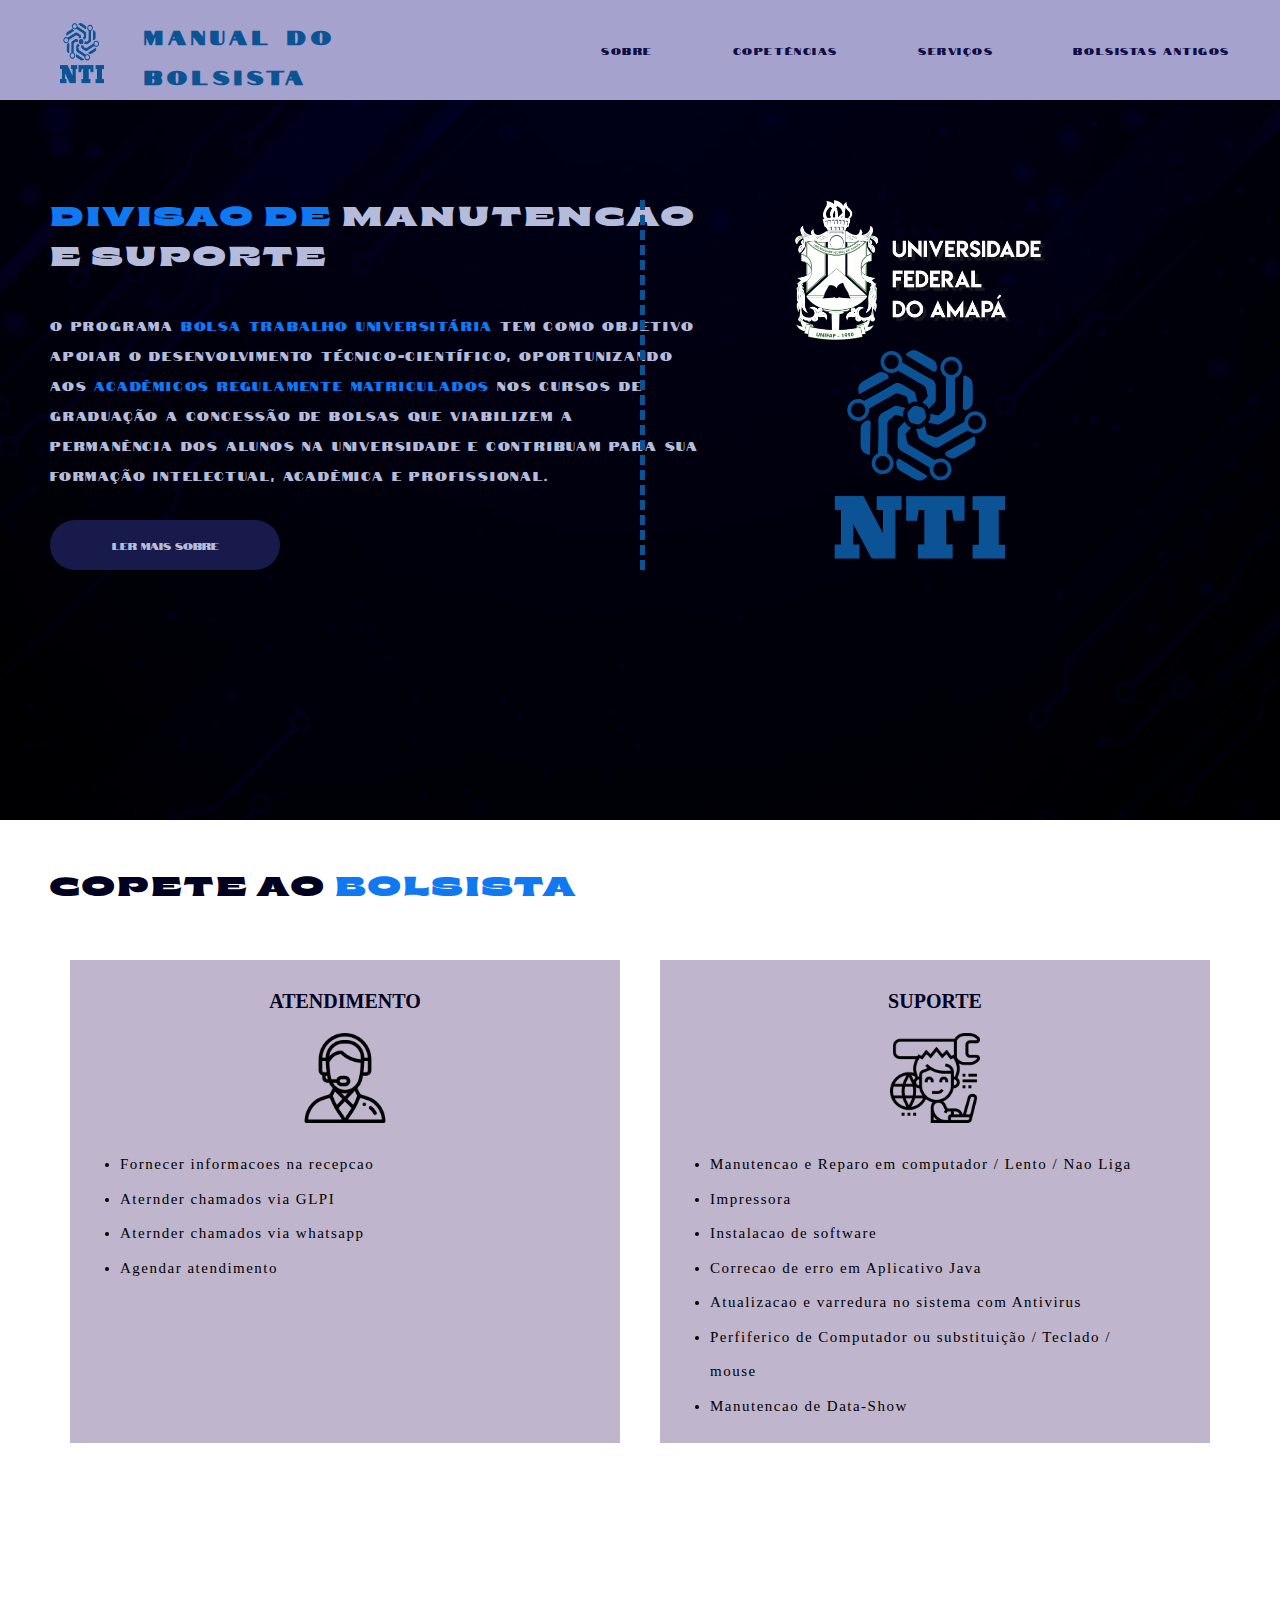
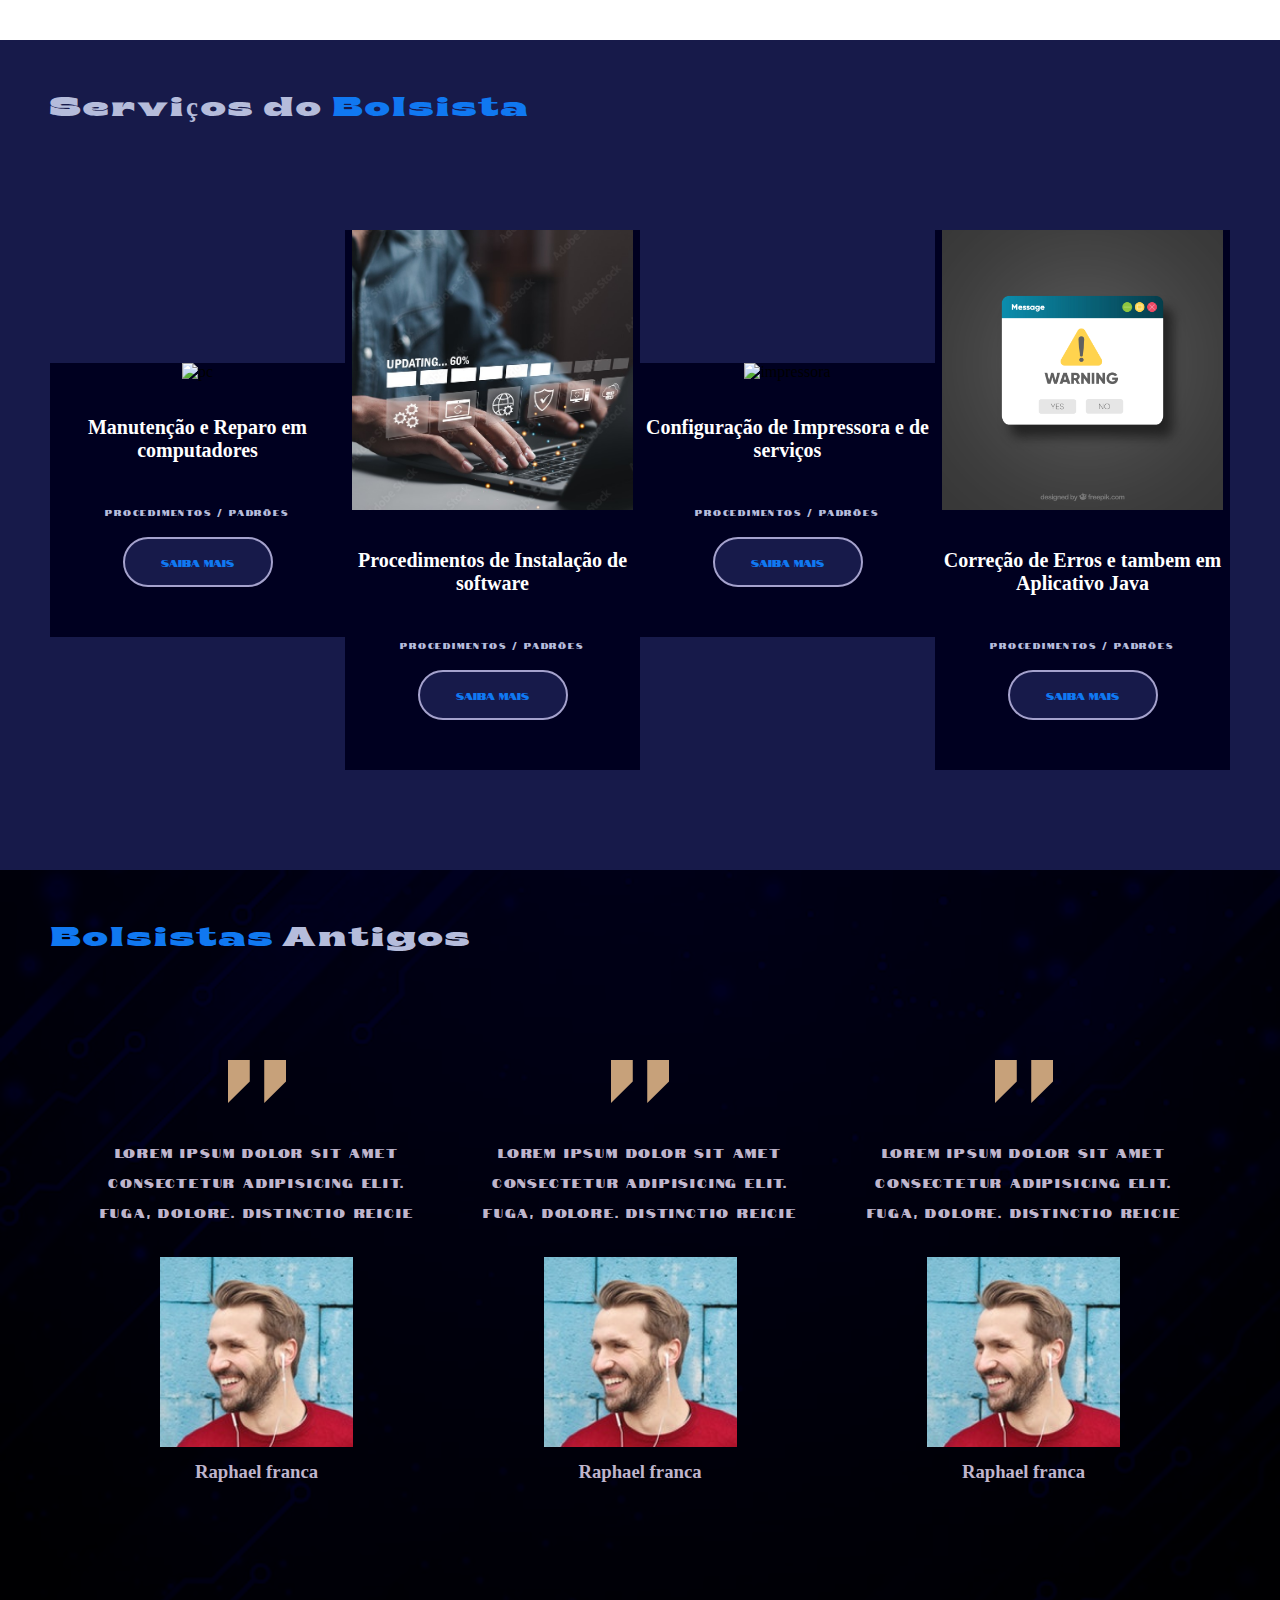
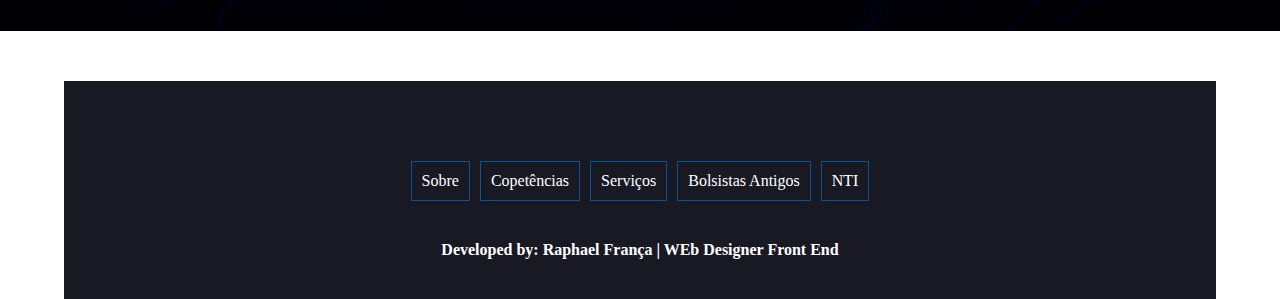
==== commit 6e958830: "atualiza" ====
--- a/index.html
+++ b/index.html
@@ -1,7 +1,7 @@
 <!DOCTYPE html>
 <html lang="br-PT">
 <head>
-    <meta charset="UTF-8">
+    <meta charse ="UTF-8">
     <meta name="viewport" content="width=device-width, initial-scale=1.0">
     <link rel="stylesheet" href="/assets/css/style.css">
     <title>DMSUPORTE</title>
@@ -96,14 +96,14 @@
                     <button>Saiba Mais</button>
                 </div>
                 <div class="card3">
-                    <img src="assets/img/impressora.jpg" alt="impressora">
-                    <h2>Configuração de Impressora</h2>
+                    <img src="assets/img/reparopc.jpg" alt="impressora">
+                    <h2>Configuração de Impressora e de serviços</h2>
                     <p>Procedimentos / Padrões</p>
                     <button>Saiba Mais</button>
                 </div>
                 <div class="card3">
                     <img src="assets/img/errojava.jpg" alt="">
-                    <h2>Correção de Erros em Aplicativo Java</h2>
+                    <h2>Correção de Erros e tambem em Aplicativo Java</h2>
                     <p>Procedimentos / Padrões</p>
                     <button>Saiba Mais</button>
                 </div>
@@ -155,6 +155,28 @@
             </div>
         </section><!--section-id-4-->
 
+        <footer>
+            <div class="midia-social">
+                <a href="#"><ion-icon name="logo-facebook"></ion-icon></a>
+                <a href="#"><ion-icon name="logo-twitter"></ion-icon></a>
+                <a href="#"><ion-icon name="logo-instagram"></ion-icon></a>
+                <a href="#"><ion-icon name="logo-linkedin"></ion-icon></a>
+                <a href="#"><ion-icon name="logo-pinterest"></ion-icon></a>
+            </div><!--midia-social-->
+            <div class="rodape">
+                <ul>
+                    <li>Sobre</li>
+                    <li>Copetências</li>
+                    <li>Serviços</li>
+                    <li>Bolsistas Antigos</li>
+                    <li>NTI</li>
+                </ul>
+            </div><!--rodape-->
+            <div class="fim">
+                <h4>Developed by: Raphael França | WEb Designer Front End</h4>
+            </div><!--fim-->
+        </footer>
+
         <script type="module" src="https://unpkg.com/ionicons@7.1.0/dist/ionicons/ionicons.esm.js"></script>
 <script nomodule src="https://unpkg.com/ionicons@7.1.0/dist/ionicons/ionicons.js"></script>
 </body>
--- a/assets/css/style.css
+++ b/assets/css/style.css
@@ -55,6 +55,8 @@
     color: #0F0E46;
     letter-spacing: 1.56px;
 }
+
+
 
 /*section 1 ***************/
 
@@ -204,22 +206,24 @@
     display: flex;
     justify-content: space-evenly;
     margin-top: 100px;
+    align-items: center;
 }
 
 .card3{
-    padding: auto;
     background-color: #000020;
     width: 400px;
-    height: auto;
     text-align: center;
 }
 
 .card3 p{
     width: auto;
     font-size: 8px;
+    margin-bottom: 10px;
 }
 .card3 h2{
     color: #fff;
+    width: auto;
+    padding: 5px;
 
 }
 .card3 img{
@@ -238,7 +242,7 @@
 
 /*section 4 ***************/
 #section-4{
-    height: 80vh;
+    height: auto;
     background-color: #000020; 
     background-image: url("/assets/img/fundo.png");
     background-repeat: no-repeat;
@@ -246,38 +250,86 @@
     opacity: 1;
     background-blend-mode:multiply;
     z-index: -1;
+    padding: 50px;
 }
 
 .section4{
-    padding: 50px;
+    height: auto;
+    width: 100%;
+    margin-bottom: 50px;
 }
 
 .cards4{
-    margin-top: 50px;
     display: flex;
     justify-content: space-evenly;
-}
-
+    margin-top: 100px;
+    align-items: center;
+}
 .card4{
-    border: solid 1px #fff;
-    align-items: center;
-    text-align: center;
-    padding: 50px;
     width: 30%;
-}
-
-.card4 p{
+    text-align: center;
+}
+
+.card4 p, h3{
     width: auto;
-    font-size: 12px;
+    color: #BFB5CC;
+}
+
+.card4 h3{
+    padding: 10px;
 }
 
 .icones4{
     margin: 10px;
 }
+
 .icones4 a{
+    color: #0C5394;
+    margin-right: 10px;
+}
+
+footer{
+    background-color: #191924;
+    width: 90%;
+    margin: auto;
+}
+
+.midia-social{
+    display: flex;
+    justify-content: center;
+    gap: 10px;
+    margin-top: 50px;
+    padding-top: 50px;
+}
+.midia-social a{
+    font-size: 30px;
     color: #fff;
-    font-size: 25px;
-    margin: 5px;
-}
-
-
+    margin-bottom: 30px;
+}
+
+.rodape ul{
+    display: flex;
+    text-decoration: none;
+    list-style: none;
+    justify-content: center;
+    gap: 10px;
+}
+
+.rodape ul li{
+    color: #fff;
+    border: solid 1px #0C5394;
+    padding: 10px;
+    width: auto;
+    align-items: center;
+    text-align: center;
+}
+
+.fim{
+    color: #fff;
+    align-items: center;
+    text-align: center;
+    padding: 40px;
+}
+
+
+
